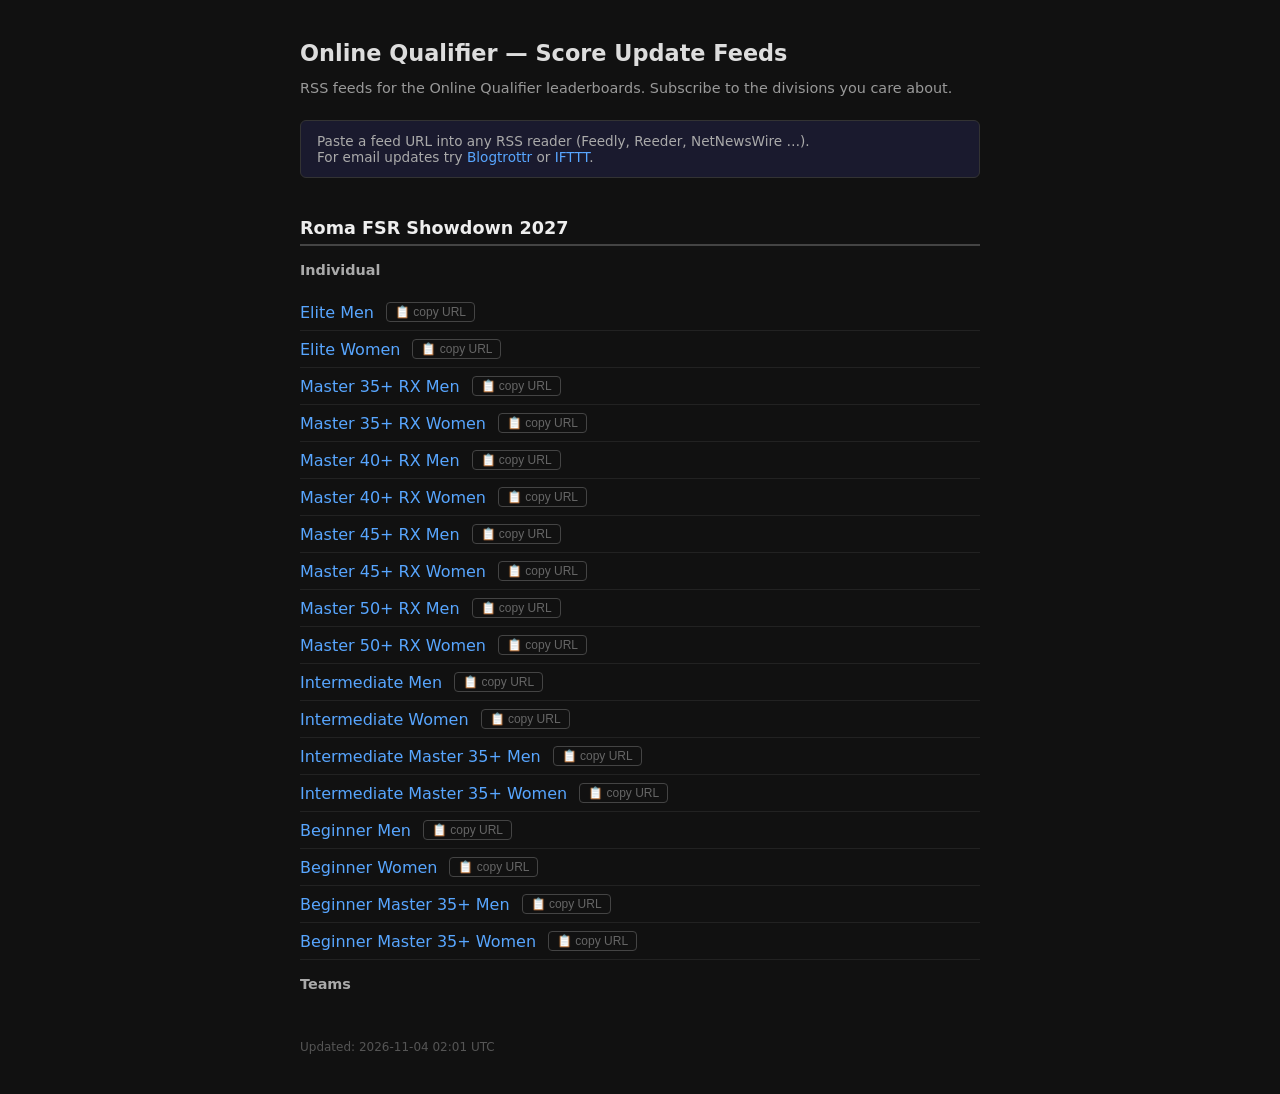
==== feeds.html @ e3428cdc "chore: sync leaderboard data [skip ci]" ====
<!DOCTYPE html>
<html lang="en">
<head>
  <meta charset="UTF-8">
  <meta name="viewport" content="width=device-width, initial-scale=1.0">
  <title>Score Update Feeds</title>
  <style>
    body{font-family:system-ui,sans-serif;max-width:680px;margin:40px auto;padding:0 16px;color:#ddd;background:#111}
    h1{font-size:1.4rem;margin-bottom:.25rem}
    p{color:#999;font-size:.9rem}
    h2.comp-header{font-size:1.1rem;margin-top:2.5rem;color:#eee;border-bottom:2px solid #444;padding-bottom:6px}
    h3{font-size:.9rem;margin-top:1rem;color:#aaa}
    ul{list-style:none;padding:0}
    li{padding:8px 0;border-bottom:1px solid #222;display:flex;align-items:center;gap:12px}
    a{color:#58a6ff;text-decoration:none}
    a:hover{text-decoration:underline}
    .copy{background:none;border:1px solid #444;color:#666;cursor:pointer;font-size:.75rem;padding:2px 8px;border-radius:4px}
    .copy:hover{color:#aaa;border-color:#666}
    .hint{background:#1a1a2e;border:1px solid #333;padding:12px 16px;border-radius:6px;font-size:.85rem;color:#aaa;margin:1.5rem 0}
  </style>
</head>
<body>
  <h1>Online Qualifier — Score Update Feeds</h1>
  <p>RSS feeds for the Online Qualifier leaderboards. Subscribe to the divisions you care about.</p>
  <div class="hint">
    Paste a feed URL into any RSS reader (Feedly, Reeder, NetNewsWire&nbsp;…).<br>
    For email updates try <a href="https://blogtrottr.com" target="_blank" rel="noopener">Blogtrottr</a> or <a href="https://ifttt.com" target="_blank" rel="noopener">IFTTT</a>.
  </div>
  <h2 class="comp-header">Roma FSR Showdown 2027</h2>
  <h3>Individual</h3>
  <ul>
    <li><a href="https://bbroecker.github.io/gtd26/data/feed-roma-elite-men.xml">Elite Men</a> <button class="copy" onclick="navigator.clipboard.writeText('https://bbroecker.github.io/gtd26/data/feed-roma-elite-men.xml');this.textContent='✓ copied'">📋 copy URL</button></li>
    <li><a href="https://bbroecker.github.io/gtd26/data/feed-roma-elite-women.xml">Elite Women</a> <button class="copy" onclick="navigator.clipboard.writeText('https://bbroecker.github.io/gtd26/data/feed-roma-elite-women.xml');this.textContent='✓ copied'">📋 copy URL</button></li>
    <li><a href="https://bbroecker.github.io/gtd26/data/feed-roma-master-35-rx-men.xml">Master 35+ RX Men</a> <button class="copy" onclick="navigator.clipboard.writeText('https://bbroecker.github.io/gtd26/data/feed-roma-master-35-rx-men.xml');this.textContent='✓ copied'">📋 copy URL</button></li>
    <li><a href="https://bbroecker.github.io/gtd26/data/feed-roma-master-35-rx-women.xml">Master 35+ RX Women</a> <button class="copy" onclick="navigator.clipboard.writeText('https://bbroecker.github.io/gtd26/data/feed-roma-master-35-rx-women.xml');this.textContent='✓ copied'">📋 copy URL</button></li>
    <li><a href="https://bbroecker.github.io/gtd26/data/feed-roma-master-40-rx-men.xml">Master 40+ RX Men</a> <button class="copy" onclick="navigator.clipboard.writeText('https://bbroecker.github.io/gtd26/data/feed-roma-master-40-rx-men.xml');this.textContent='✓ copied'">📋 copy URL</button></li>
    <li><a href="https://bbroecker.github.io/gtd26/data/feed-roma-master-40-rx-women.xml">Master 40+ RX Women</a> <button class="copy" onclick="navigator.clipboard.writeText('https://bbroecker.github.io/gtd26/data/feed-roma-master-40-rx-women.xml');this.textContent='✓ copied'">📋 copy URL</button></li>
    <li><a href="https://bbroecker.github.io/gtd26/data/feed-roma-master-45-rx-men.xml">Master 45+ RX Men</a> <button class="copy" onclick="navigator.clipboard.writeText('https://bbroecker.github.io/gtd26/data/feed-roma-master-45-rx-men.xml');this.textContent='✓ copied'">📋 copy URL</button></li>
    <li><a href="https://bbroecker.github.io/gtd26/data/feed-roma-master-45-rx-women.xml">Master 45+ RX Women</a> <button class="copy" onclick="navigator.clipboard.writeText('https://bbroecker.github.io/gtd26/data/feed-roma-master-45-rx-women.xml');this.textContent='✓ copied'">📋 copy URL</button></li>
    <li><a href="https://bbroecker.github.io/gtd26/data/feed-roma-master-50-rx-men.xml">Master 50+ RX Men</a> <button class="copy" onclick="navigator.clipboard.writeText('https://bbroecker.github.io/gtd26/data/feed-roma-master-50-rx-men.xml');this.textContent='✓ copied'">📋 copy URL</button></li>
    <li><a href="https://bbroecker.github.io/gtd26/data/feed-roma-master-50-rx-women.xml">Master 50+ RX Women</a> <button class="copy" onclick="navigator.clipboard.writeText('https://bbroecker.github.io/gtd26/data/feed-roma-master-50-rx-women.xml');this.textContent='✓ copied'">📋 copy URL</button></li>
    <li><a href="https://bbroecker.github.io/gtd26/data/feed-roma-intermediate-men.xml">Intermediate Men</a> <button class="copy" onclick="navigator.clipboard.writeText('https://bbroecker.github.io/gtd26/data/feed-roma-intermediate-men.xml');this.textContent='✓ copied'">📋 copy URL</button></li>
    <li><a href="https://bbroecker.github.io/gtd26/data/feed-roma-intermediate-women.xml">Intermediate Women</a> <button class="copy" onclick="navigator.clipboard.writeText('https://bbroecker.github.io/gtd26/data/feed-roma-intermediate-women.xml');this.textContent='✓ copied'">📋 copy URL</button></li>
    <li><a href="https://bbroecker.github.io/gtd26/data/feed-roma-intermediate-master-35-men.xml">Intermediate Master 35+ Men</a> <button class="copy" onclick="navigator.clipboard.writeText('https://bbroecker.github.io/gtd26/data/feed-roma-intermediate-master-35-men.xml');this.textContent='✓ copied'">📋 copy URL</button></li>
    <li><a href="https://bbroecker.github.io/gtd26/data/feed-roma-intermediate-master-35-women.xml">Intermediate Master 35+ Women</a> <button class="copy" onclick="navigator.clipboard.writeText('https://bbroecker.github.io/gtd26/data/feed-roma-intermediate-master-35-women.xml');this.textContent='✓ copied'">📋 copy URL</button></li>
    <li><a href="https://bbroecker.github.io/gtd26/data/feed-roma-beginner-men.xml">Beginner Men</a> <button class="copy" onclick="navigator.clipboard.writeText('https://bbroecker.github.io/gtd26/data/feed-roma-beginner-men.xml');this.textContent='✓ copied'">📋 copy URL</button></li>
    <li><a href="https://bbroecker.github.io/gtd26/data/feed-roma-beginner-women.xml">Beginner Women</a> <button class="copy" onclick="navigator.clipboard.writeText('https://bbroecker.github.io/gtd26/data/feed-roma-beginner-women.xml');this.textContent='✓ copied'">📋 copy URL</button></li>
    <li><a href="https://bbroecker.github.io/gtd26/data/feed-roma-beginner-master-35-men.xml">Beginner Master 35+ Men</a> <button class="copy" onclick="navigator.clipboard.writeText('https://bbroecker.github.io/gtd26/data/feed-roma-beginner-master-35-men.xml');this.textContent='✓ copied'">📋 copy URL</button></li>
    <li><a href="https://bbroecker.github.io/gtd26/data/feed-roma-beginner-master-35-women.xml">Beginner Master 35+ Women</a> <button class="copy" onclick="navigator.clipboard.writeText('https://bbroecker.github.io/gtd26/data/feed-roma-beginner-master-35-women.xml');this.textContent='✓ copied'">📋 copy URL</button></li>
  </ul>
  <h3>Teams</h3>
  <ul>

  </ul>
  <p style="margin-top:3rem;font-size:.75rem;color:#555">Updated: 2026-11-04 02:01 UTC</p>
</body>
</html>
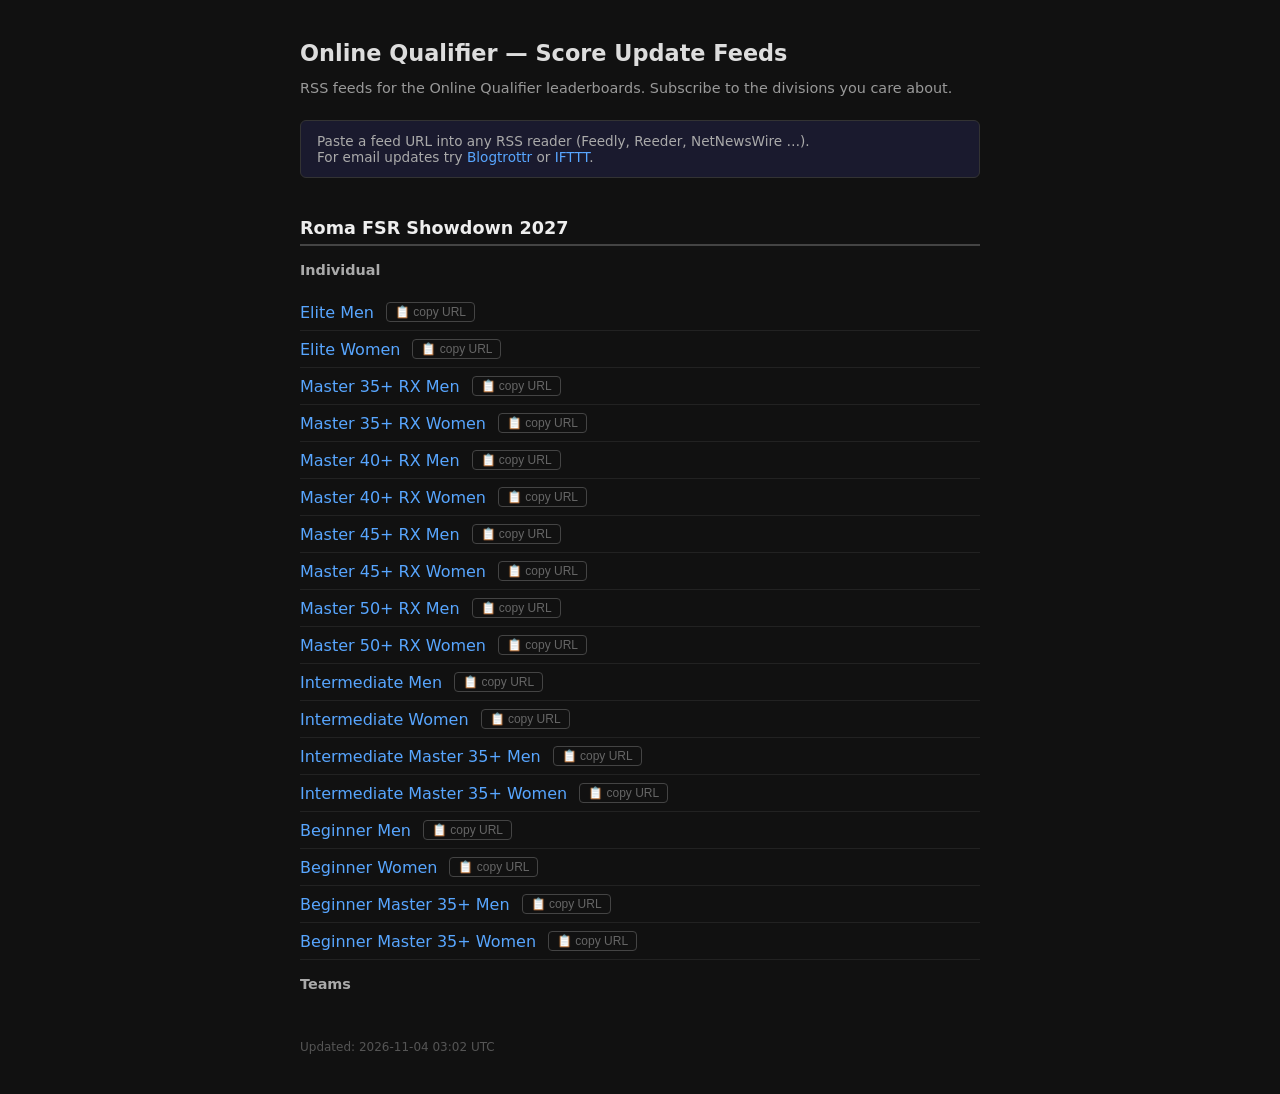
==== commit 9e29b5a1: "chore: sync leaderboard data [skip ci]" ====
--- a/feeds.html
+++ b/feeds.html
@@ -52,6 +52,6 @@
   <ul>
 
   </ul>
-  <p style="margin-top:3rem;font-size:.75rem;color:#555">Updated: 2026-11-04 02:01 UTC</p>
+  <p style="margin-top:3rem;font-size:.75rem;color:#555">Updated: 2026-11-04 03:02 UTC</p>
 </body>
 </html>
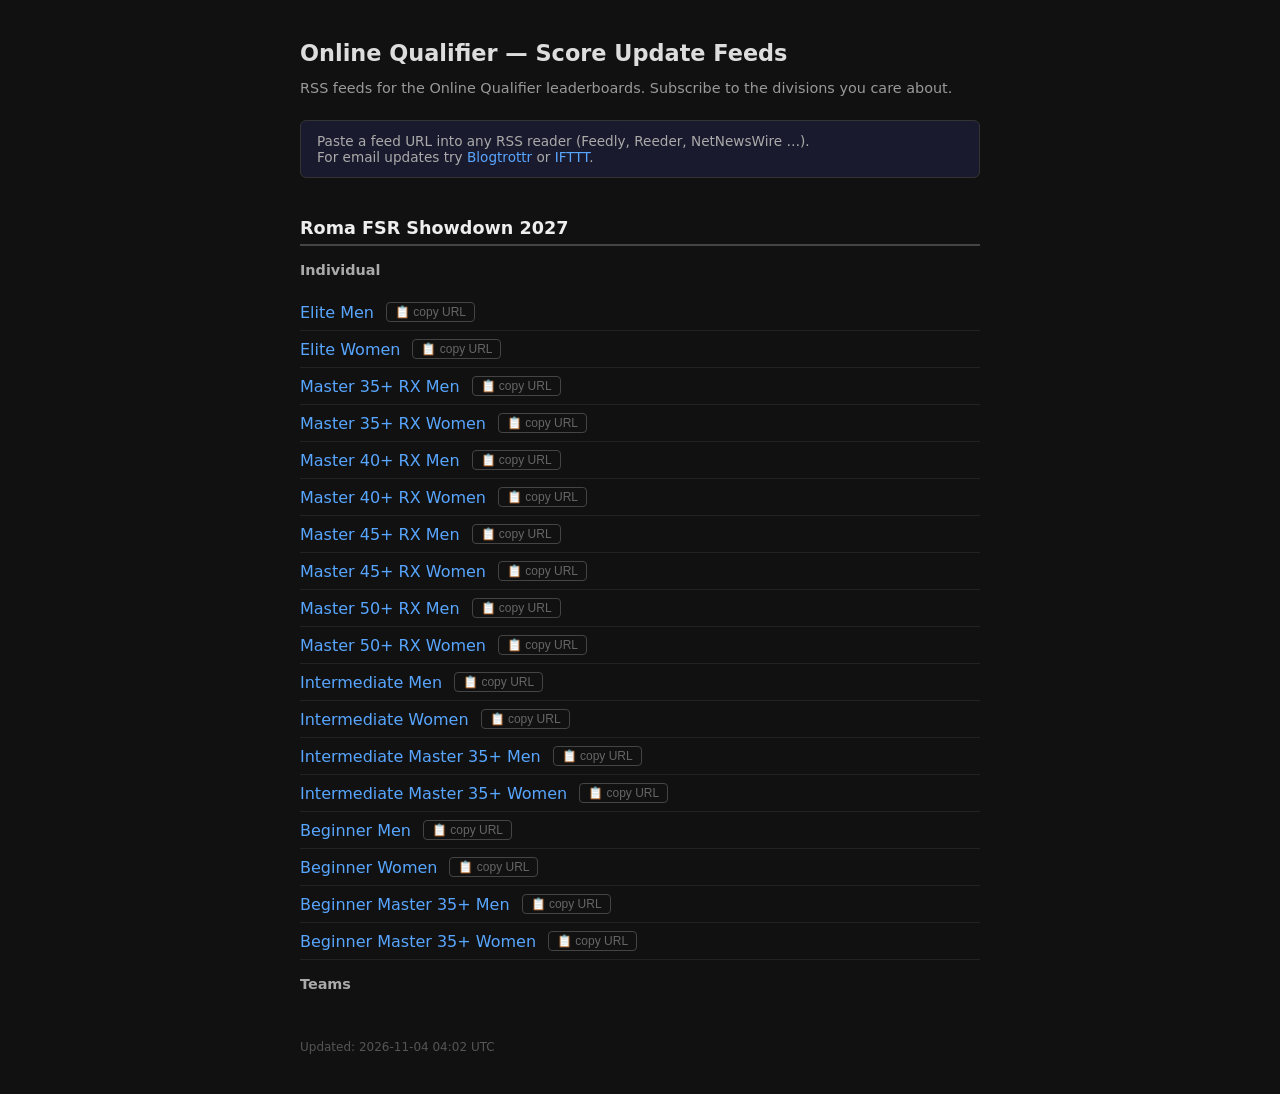
==== commit c6f900bf: "chore: sync leaderboard data [skip ci]" ====
--- a/feeds.html
+++ b/feeds.html
@@ -52,6 +52,6 @@
   <ul>
 
   </ul>
-  <p style="margin-top:3rem;font-size:.75rem;color:#555">Updated: 2026-11-04 03:02 UTC</p>
+  <p style="margin-top:3rem;font-size:.75rem;color:#555">Updated: 2026-11-04 04:02 UTC</p>
 </body>
 </html>
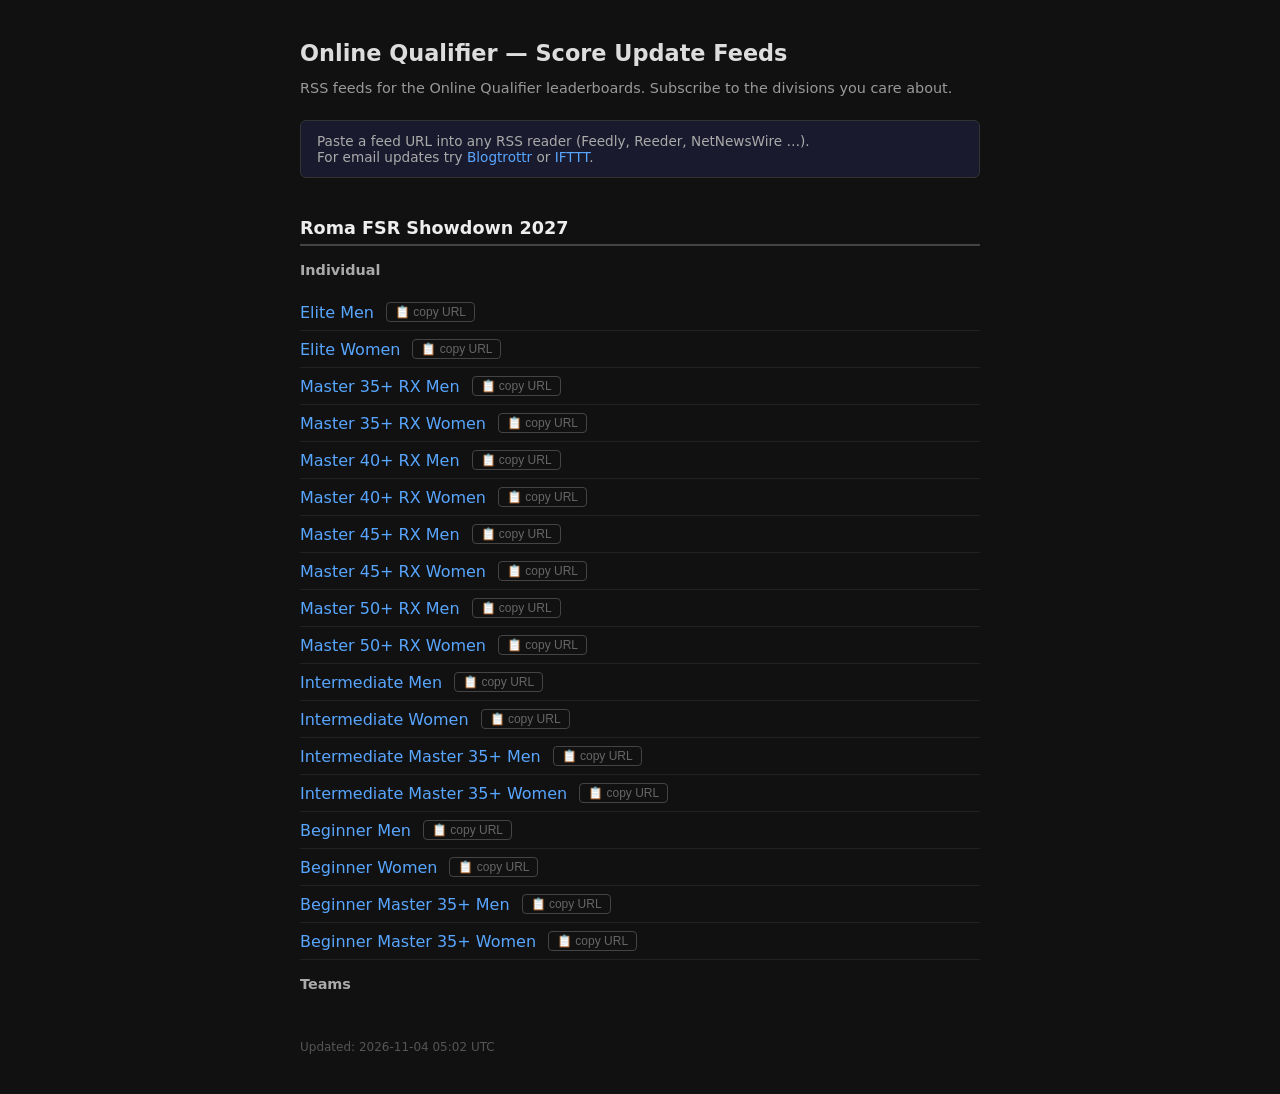
==== commit 8f61fe24: "chore: sync leaderboard data [skip ci]" ====
--- a/feeds.html
+++ b/feeds.html
@@ -52,6 +52,6 @@
   <ul>
 
   </ul>
-  <p style="margin-top:3rem;font-size:.75rem;color:#555">Updated: 2026-11-04 04:02 UTC</p>
+  <p style="margin-top:3rem;font-size:.75rem;color:#555">Updated: 2026-11-04 05:02 UTC</p>
 </body>
 </html>
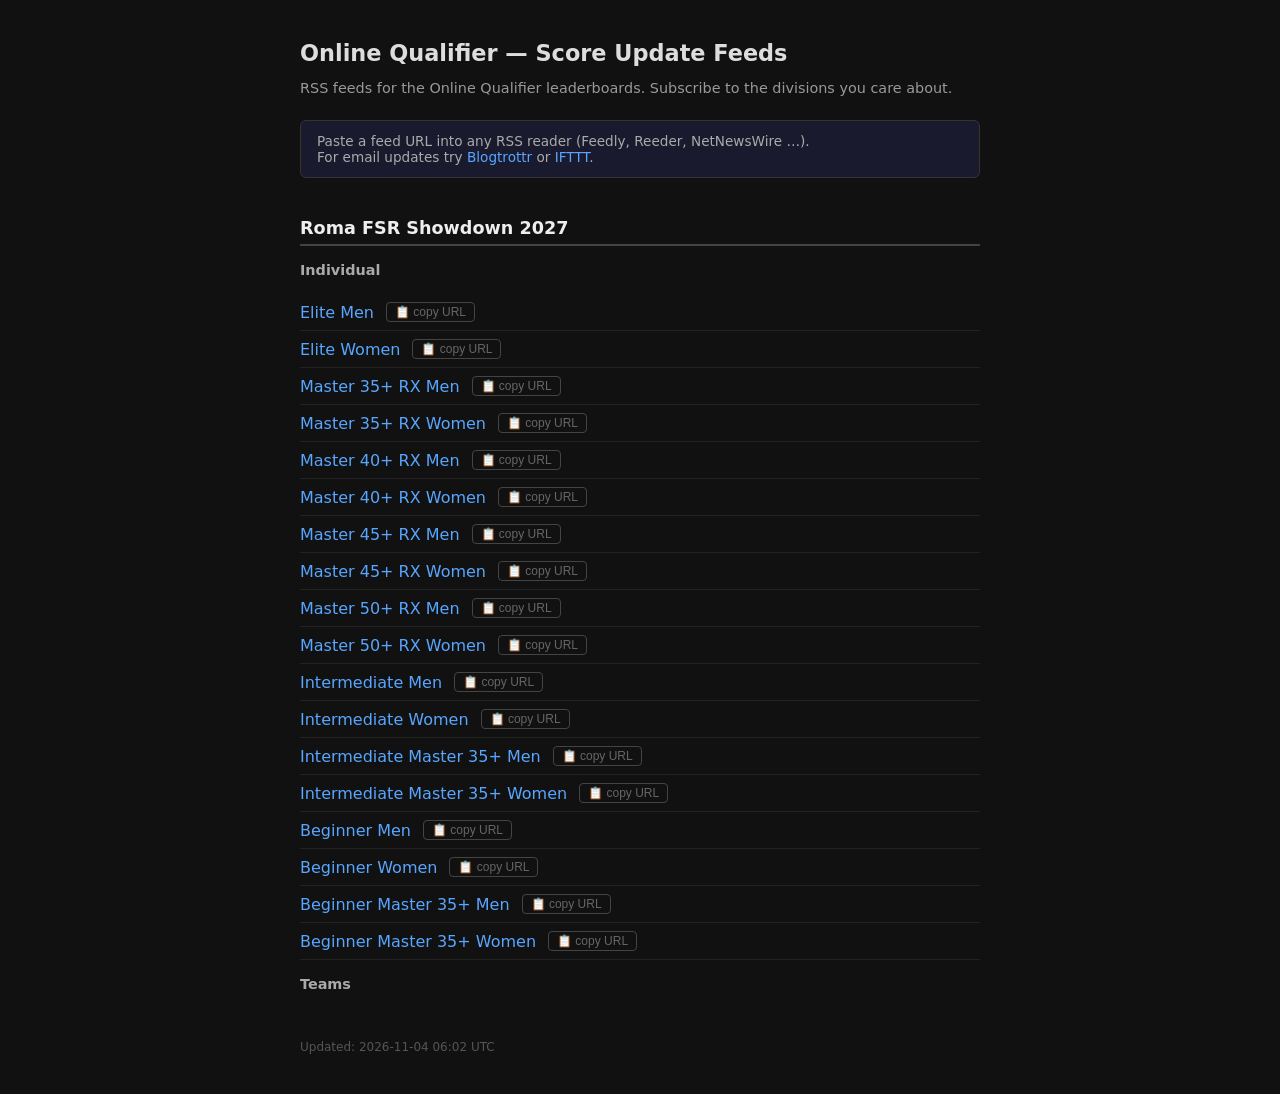
==== commit bf6def7c: "chore: sync leaderboard data [skip ci]" ====
--- a/feeds.html
+++ b/feeds.html
@@ -52,6 +52,6 @@
   <ul>
 
   </ul>
-  <p style="margin-top:3rem;font-size:.75rem;color:#555">Updated: 2026-11-04 05:02 UTC</p>
+  <p style="margin-top:3rem;font-size:.75rem;color:#555">Updated: 2026-11-04 06:02 UTC</p>
 </body>
 </html>
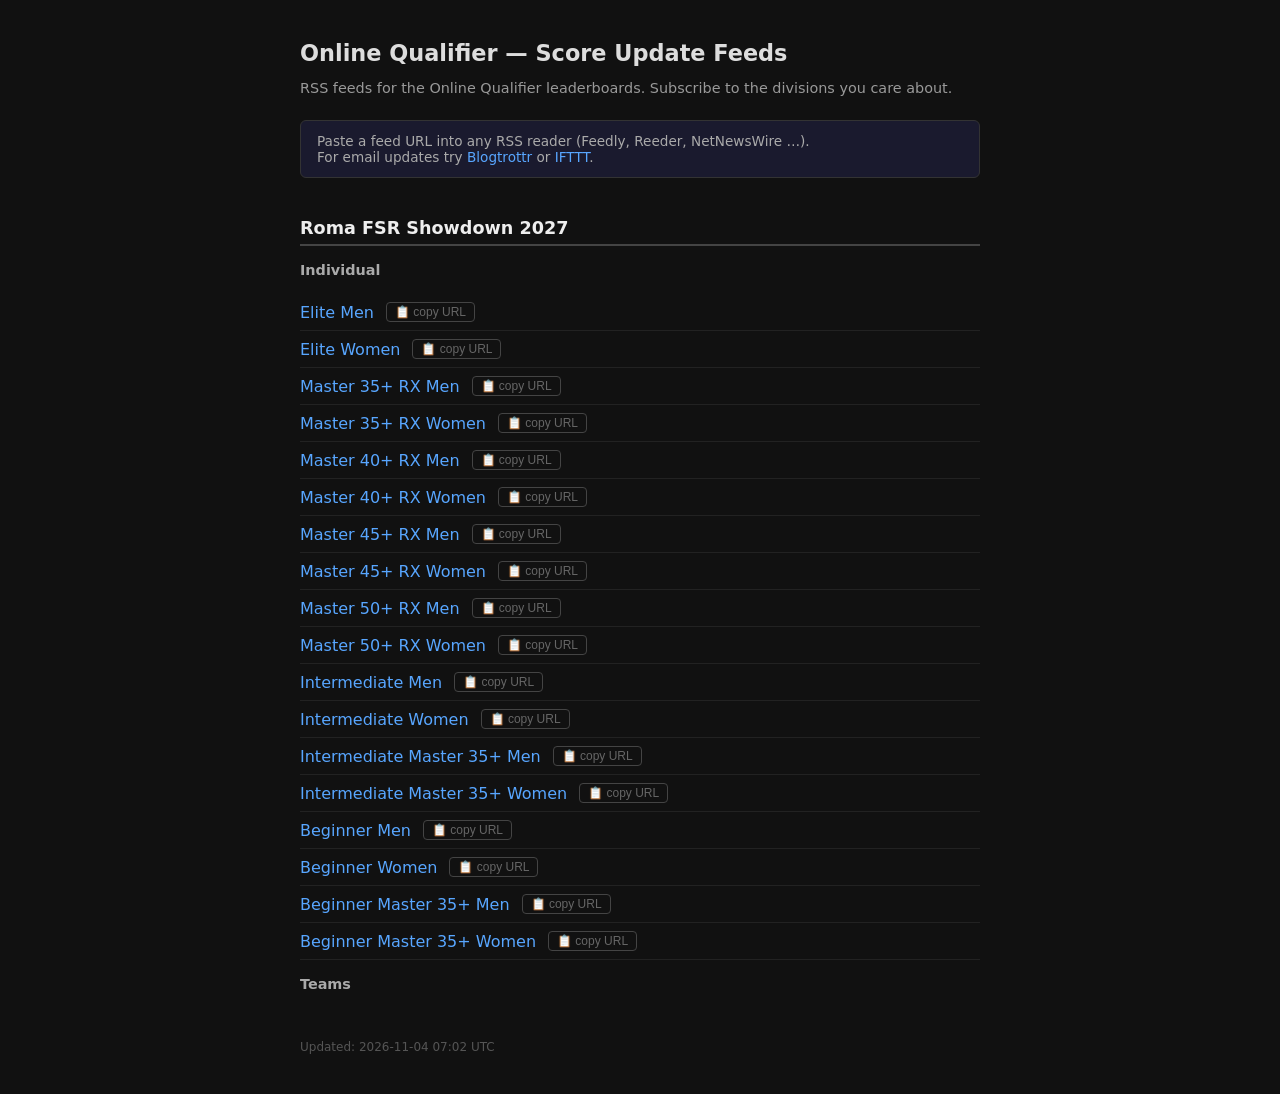
==== commit c446476a: "chore: sync leaderboard data [skip ci]" ====
--- a/feeds.html
+++ b/feeds.html
@@ -52,6 +52,6 @@
   <ul>
 
   </ul>
-  <p style="margin-top:3rem;font-size:.75rem;color:#555">Updated: 2026-11-04 06:02 UTC</p>
+  <p style="margin-top:3rem;font-size:.75rem;color:#555">Updated: 2026-11-04 07:02 UTC</p>
 </body>
 </html>
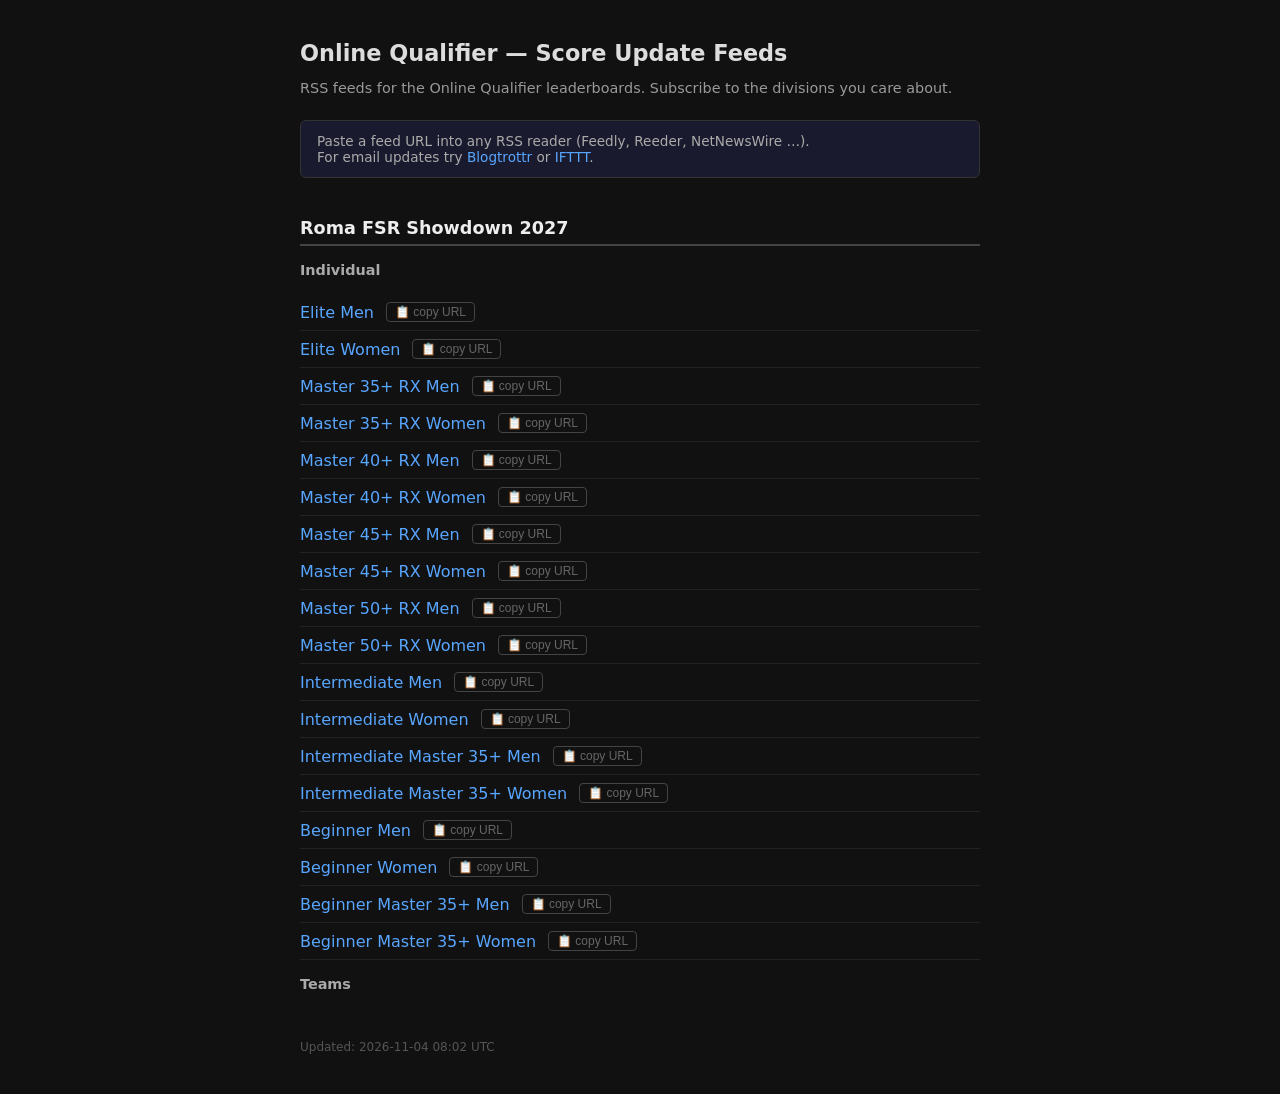
==== commit b5f920f6: "chore: sync leaderboard data [skip ci]" ====
--- a/feeds.html
+++ b/feeds.html
@@ -52,6 +52,6 @@
   <ul>
 
   </ul>
-  <p style="margin-top:3rem;font-size:.75rem;color:#555">Updated: 2026-11-04 07:02 UTC</p>
+  <p style="margin-top:3rem;font-size:.75rem;color:#555">Updated: 2026-11-04 08:02 UTC</p>
 </body>
 </html>
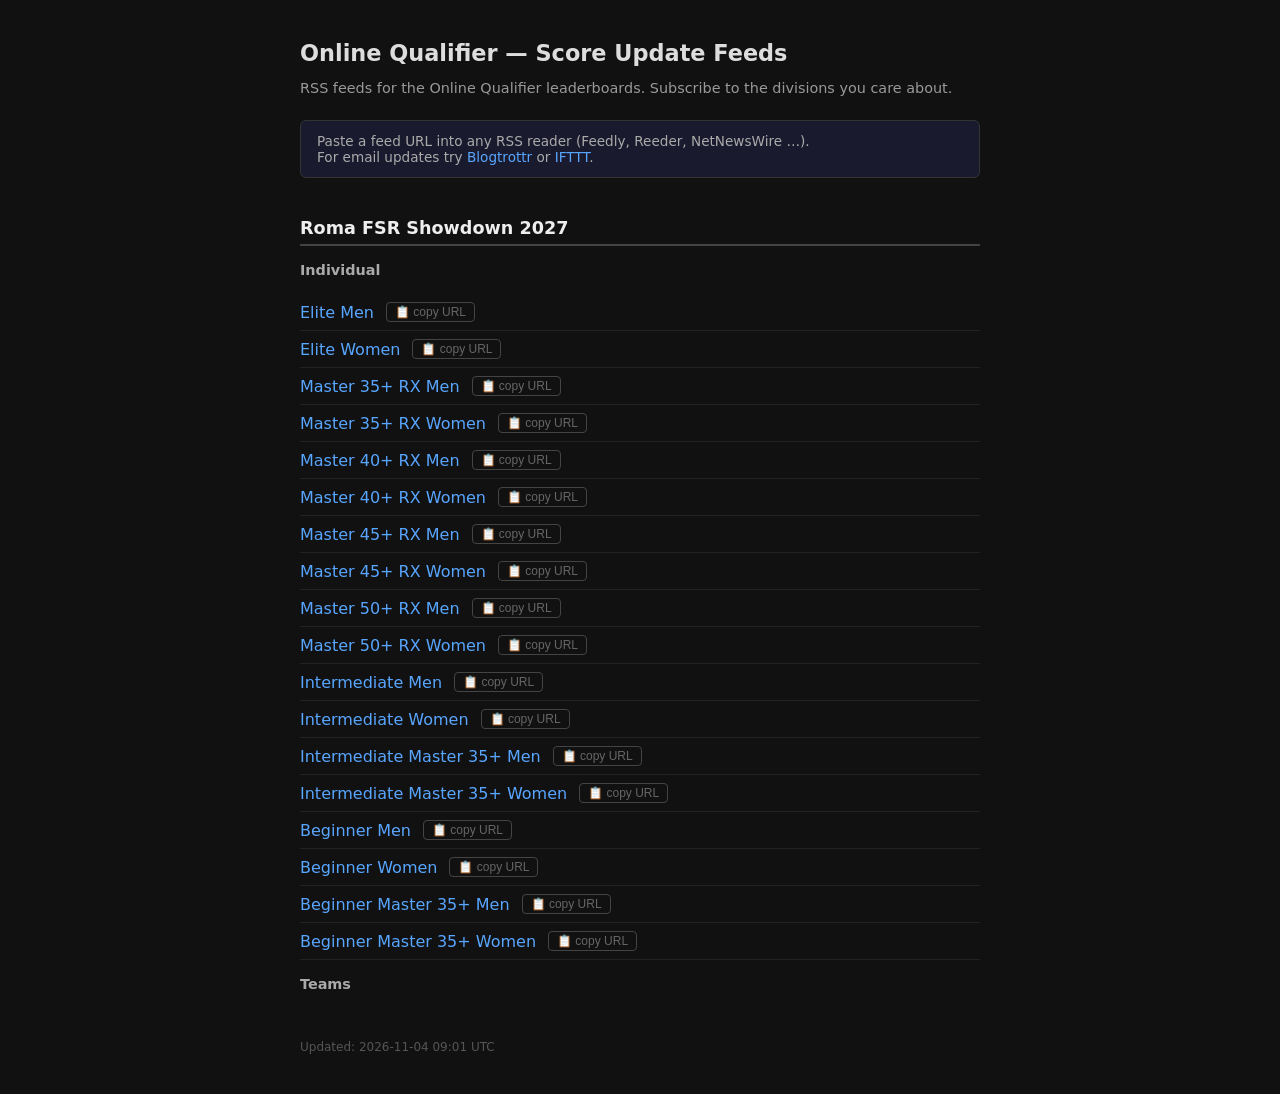
==== commit b1acf770: "chore: sync leaderboard data [skip ci]" ====
--- a/feeds.html
+++ b/feeds.html
@@ -52,6 +52,6 @@
   <ul>
 
   </ul>
-  <p style="margin-top:3rem;font-size:.75rem;color:#555">Updated: 2026-11-04 08:02 UTC</p>
+  <p style="margin-top:3rem;font-size:.75rem;color:#555">Updated: 2026-11-04 09:01 UTC</p>
 </body>
 </html>
